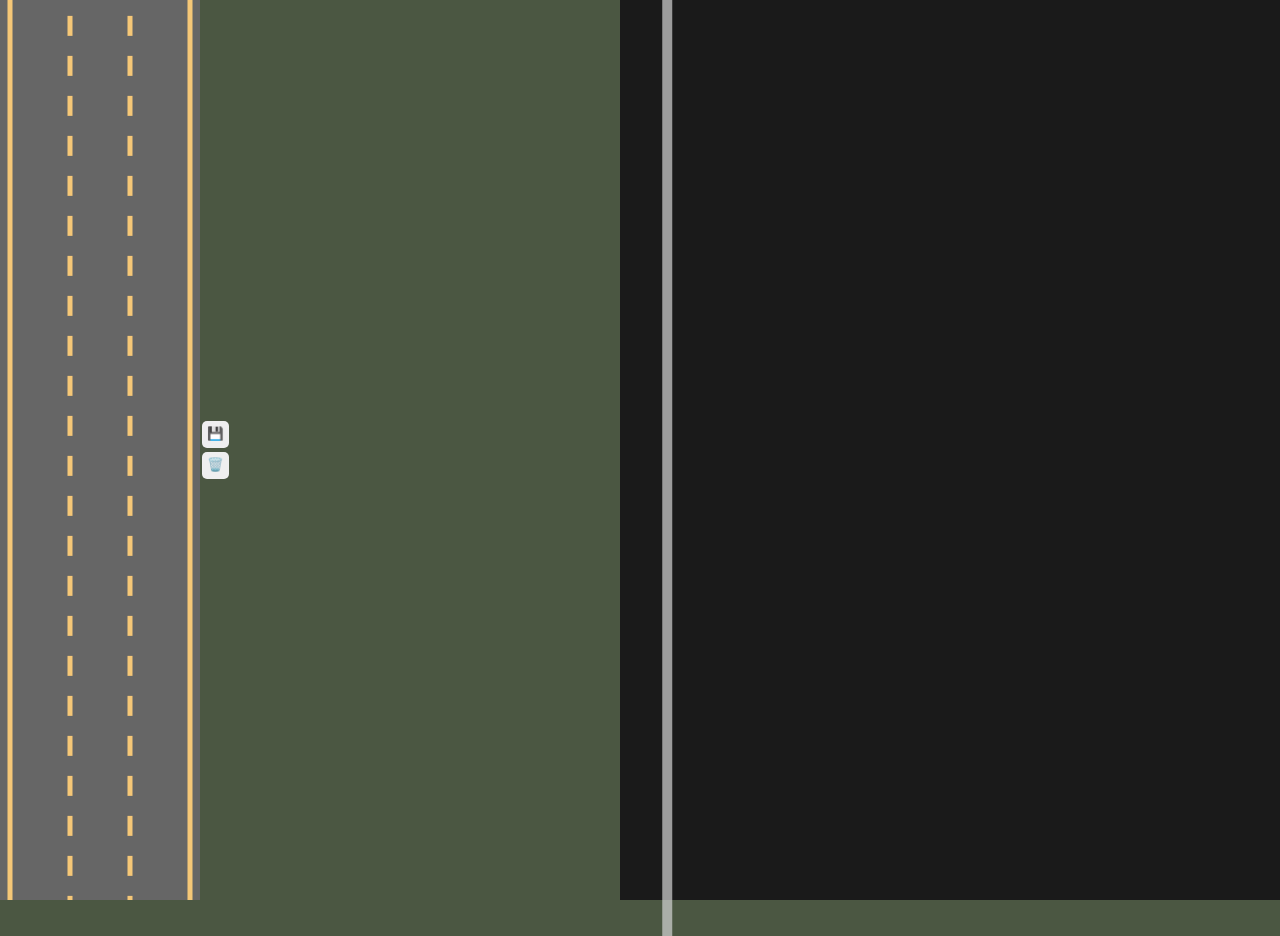
==== Personal-Related/JavaScript/Machine Learning Highway Driver/index.html @ c1846d04 "Uploaded Machine Learning Highway Driver project" ====
<!DOCTYPE html>
<head>
    <title>Self-Driving car</title>
    <link rel="stylesheet" href="style.css">
</head>
<body>
    <canvas id="carCanvas"></canvas>
    <div id="verticalButtons">
        <button onclick="save()">💾</button>
        <button onclick="discard()">🗑️</button>
    </div>
    <div class="slidecontainer">
        <input type="range" min="2" max="3" value="3" class="slider" id="myRange" oninput="setMaxSpeeds(value)">
      </div>
    <canvas id="networkCanvas"></canvas>
    <script src="visualiser.js"></script>
    <script src="network.js"></script>
    <script src="sensor.js"></script>
    <script src="utils.js"></script>
    <script src="road.js"></script>
    <script src="controls.js"></script>
    <script src="car.js"></script>
    <script src="main.js"></script>
</body>
</html>
---- Personal-Related/JavaScript/Machine Learning Highway Driver/style.css ----
body{
    margin: 0;
    background: rgb(75, 87, 66);
    overflow: hidden;
    display: flex;
    justify-content: center;
    align-items: center;
}

#verticalButtons{
    display: flex;
    flex-direction: column;
}

button{
    border: none;
    border-radius: 5px;
    padding: 5px 5px 7px 5px;
    margin: 2px;
    cursor: pointer;
}
button:hover{
    background: blue;
}

.slidecontainer {
    width: 100%; /* Width of the outside container */
  }
  
  /* The slider itself */
  .slider {
    -webkit-appearance: none;  /* Override default CSS styles */
    appearance: none;
    width: 250%; /* Full-width */
    height: 10px; /* Specified height */
    background: #d3d3d3; /* Grey background */
    outline: none; /* Remove outline */
    opacity: 0.7; /* Set transparency (for mouse-over effects on hover) */
    transform: rotate(270deg);
    margin: -50px;
    -webkit-transition: .2s; /* 0.2 seconds transition on hover */
    transition: opacity .2s;
  }
  
  /* Mouse-over effects */
  .slider:hover {
    opacity: 1; /* Fully shown on mouse-over */
  }
  
  /* The slider handle (use -webkit- (Chrome, Opera, Safari, Edge) and -moz- (Firefox) to override default look) */
  .slider::-webkit-slider-thumb {
    -webkit-appearance: none; /* Override default look */
    appearance: none;
    width: 25px; /* Set a specific slider handle width */
    height: 25px; /* Slider handle height */
    background: #04AA6D; /* Green background */
    cursor: pointer; /* Cursor on hover */
  }
  
  .slider::-moz-range-thumb {
    width: 25px; /* Set a specific slider handle width */
    height: 25px; /* Slider handle height */
    background: #04AA6D; /* Green background */
    cursor: pointer; /* Cursor on hover */
  }

#carCanvas{
    background: rgb(102, 102, 102);
}
#networkCanvas{
    background: rgb(26, 26, 26);
}
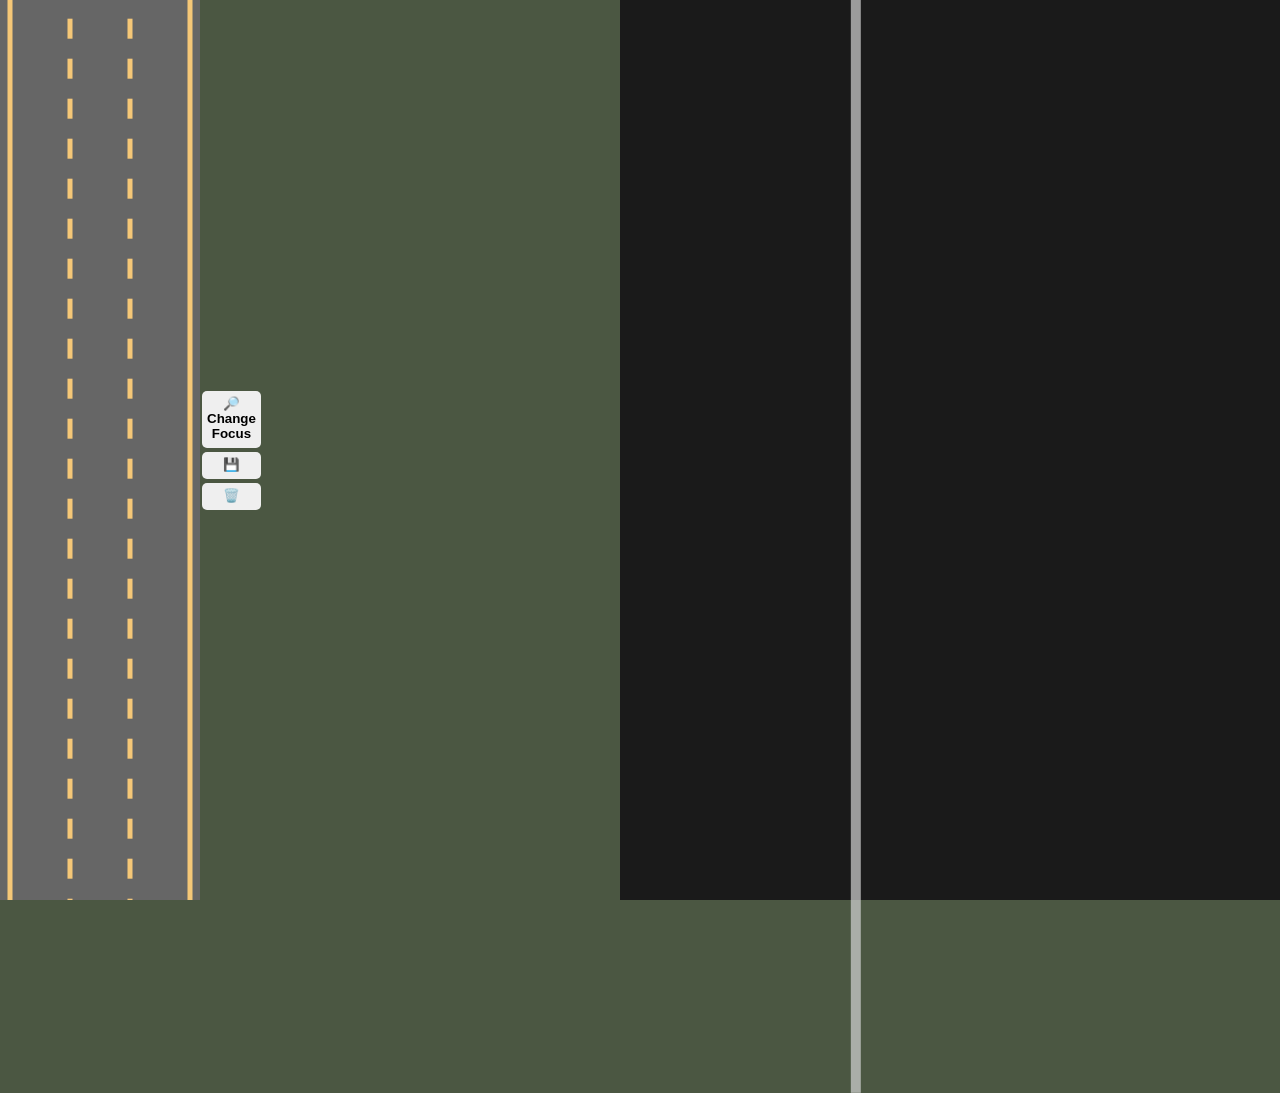
==== commit 7e85149a: "Modified Machine Learning Highway Driver project" ====
--- a/Personal-Related/JavaScript/Machine Learning Highway Driver/index.html
+++ b/Personal-Related/JavaScript/Machine Learning Highway Driver/index.html
@@ -6,6 +6,7 @@
 <body>
     <canvas id="carCanvas"></canvas>
     <div id="verticalButtons">
+        <button onclick="playerFocusSwitch()">🔎Change Focus</button>
         <button onclick="save()">💾</button>
         <button onclick="discard()">🗑️</button>
     </div>
--- a/Personal-Related/JavaScript/Machine Learning Highway Driver/style.css
+++ b/Personal-Related/JavaScript/Machine Learning Highway Driver/style.css
@@ -18,6 +18,7 @@
     padding: 5px 5px 7px 5px;
     margin: 2px;
     cursor: pointer;
+    font-weight: bolder;
 }
 button:hover{
     background: blue;
@@ -31,7 +32,7 @@
   .slider {
     -webkit-appearance: none;  /* Override default CSS styles */
     appearance: none;
-    width: 250%; /* Full-width */
+    width: 360%; /* Full-width */
     height: 10px; /* Specified height */
     background: #d3d3d3; /* Grey background */
     outline: none; /* Remove outline */
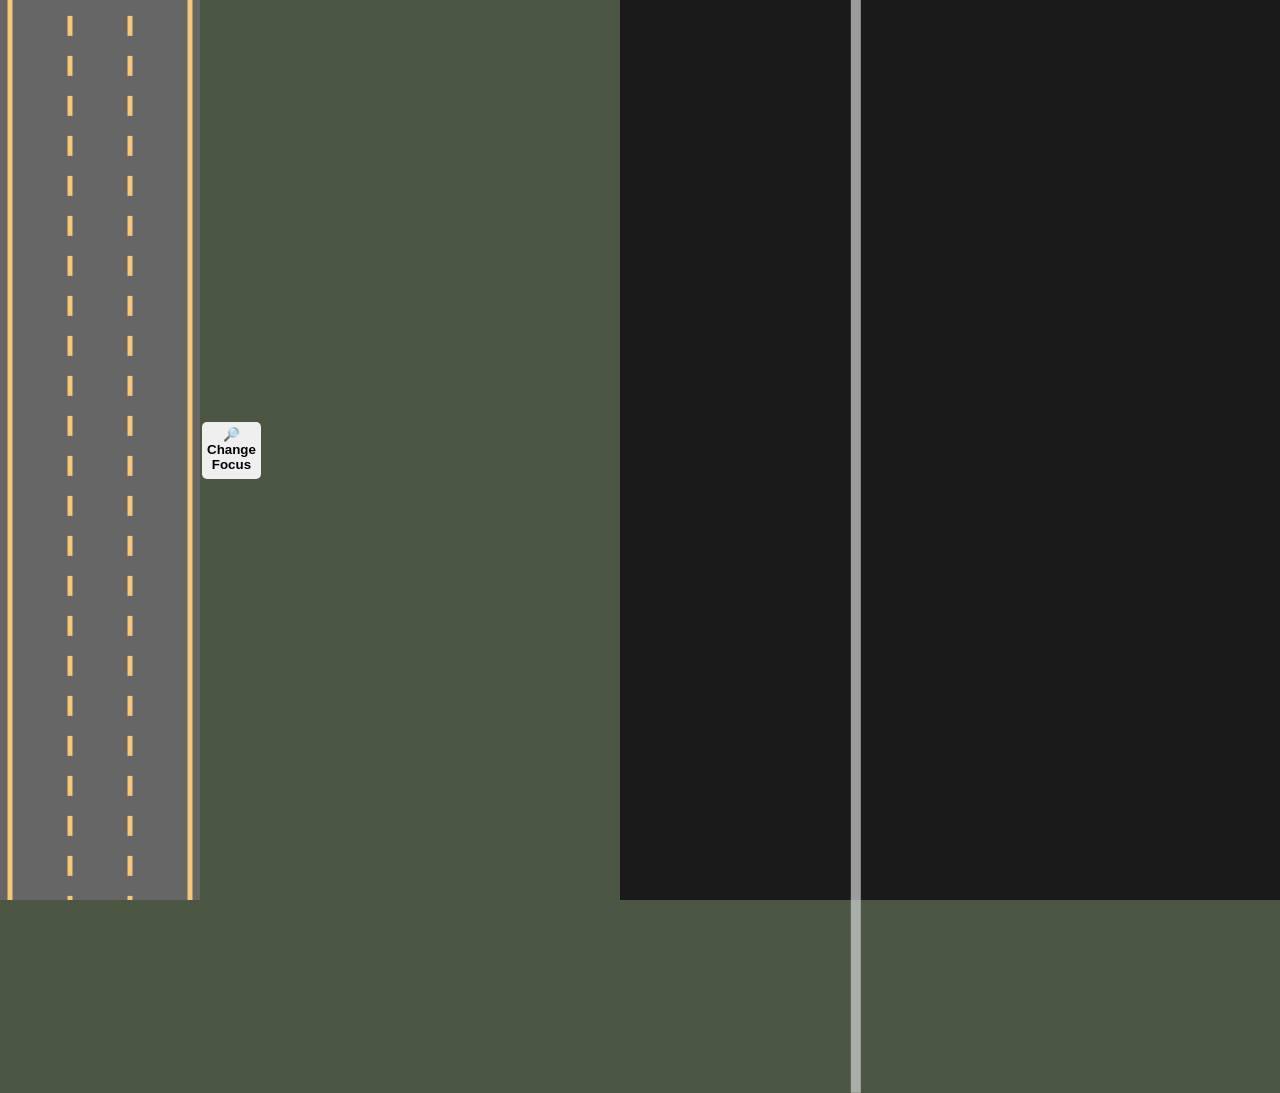
==== commit 311a0503: "Modified Machine Learning Highway Driver" ====
--- a/Personal-Related/JavaScript/Machine Learning Highway Driver/index.html
+++ b/Personal-Related/JavaScript/Machine Learning Highway Driver/index.html
@@ -7,8 +7,6 @@
     <canvas id="carCanvas"></canvas>
     <div id="verticalButtons">
         <button onclick="playerFocusSwitch()">🔎Change Focus</button>
-        <button onclick="save()">💾</button>
-        <button onclick="discard()">🗑️</button>
     </div>
     <div class="slidecontainer">
         <input type="range" min="2" max="3" value="3" class="slider" id="myRange" oninput="setMaxSpeeds(value)">
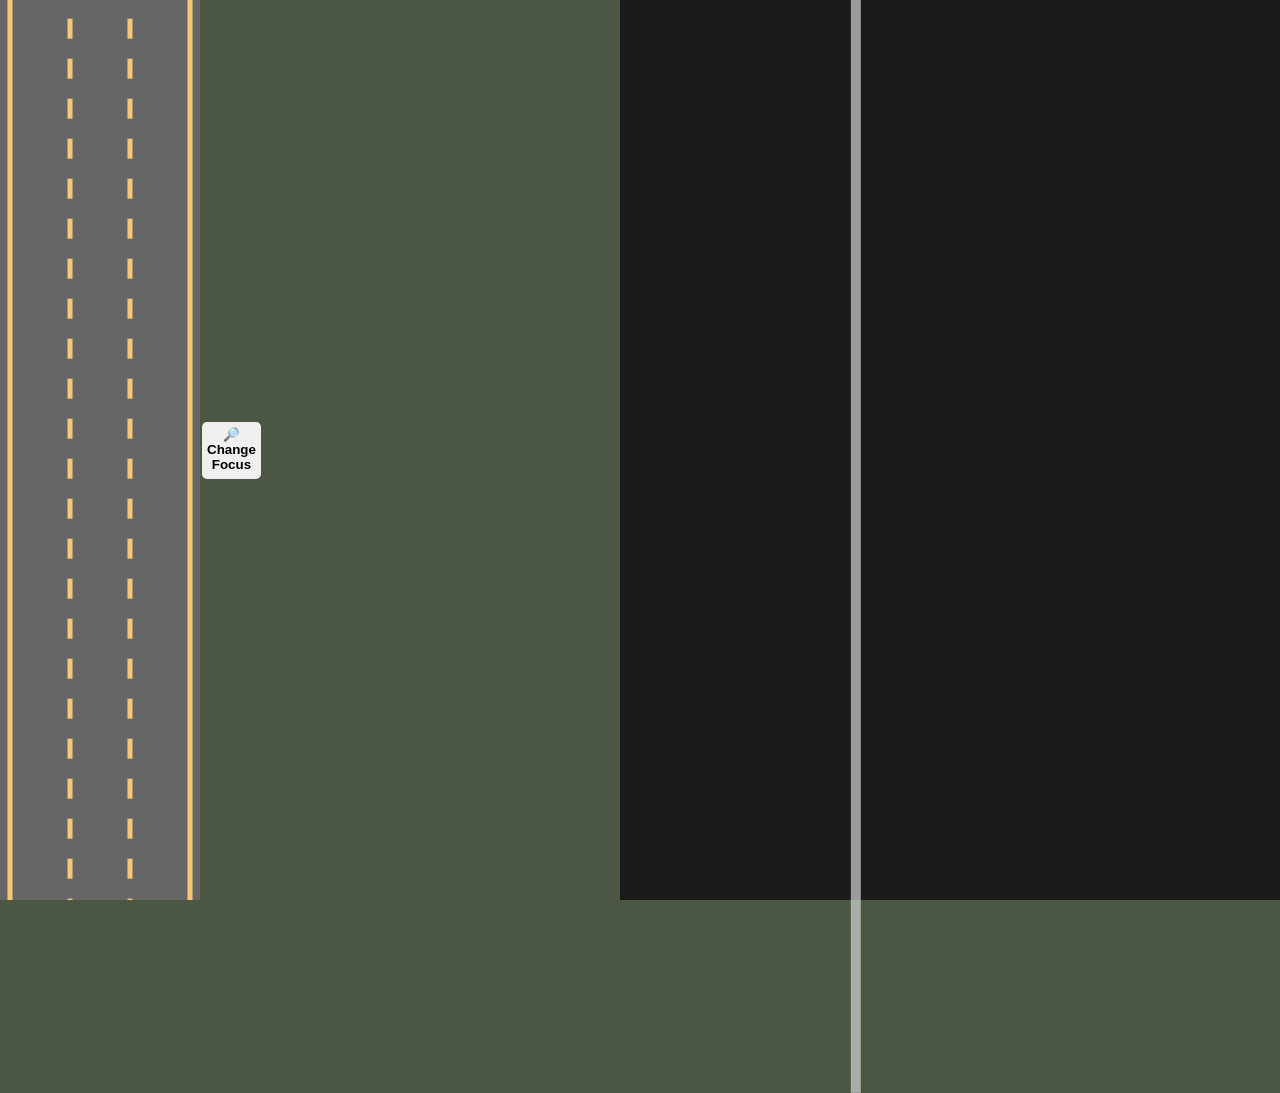
==== commit 84ea9b50: "Modified Machine Learning Highway Driver Added Cached Memory" ====
--- a/Personal-Related/JavaScript/Machine Learning Highway Driver/index.html
+++ b/Personal-Related/JavaScript/Machine Learning Highway Driver/index.html
@@ -12,6 +12,7 @@
         <input type="range" min="2" max="3" value="3" class="slider" id="myRange" oninput="setMaxSpeeds(value)">
       </div>
     <canvas id="networkCanvas"></canvas>
+    <script src="cachedBrainStorage.js"></script>
     <script src="visualiser.js"></script>
     <script src="network.js"></script>
     <script src="sensor.js"></script>
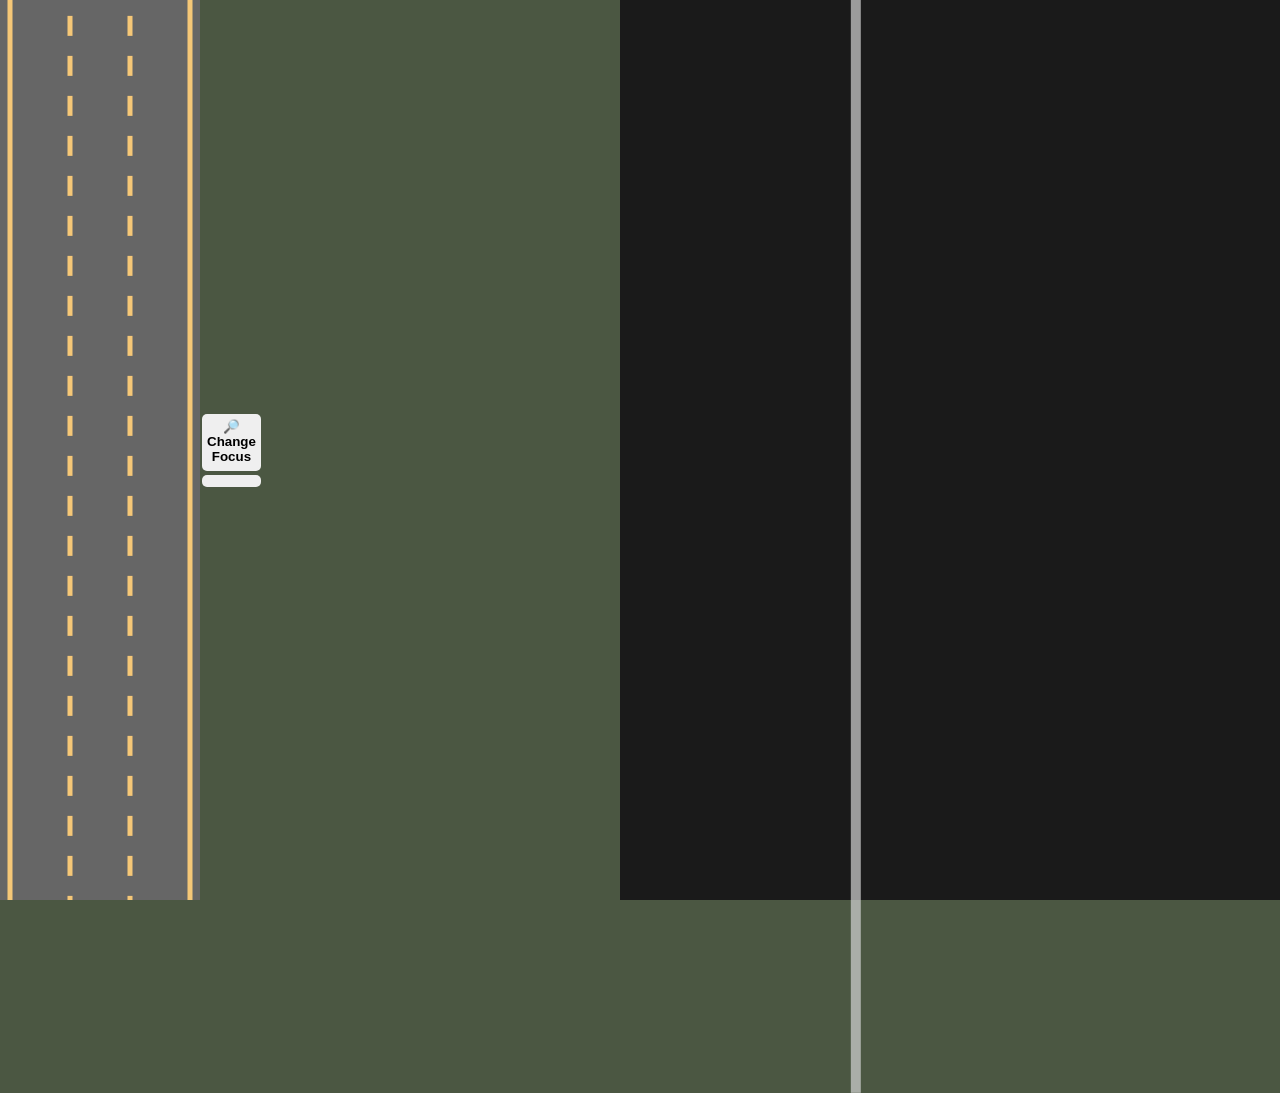
==== commit 5413d205: "Add files via upload" ====
--- a/Personal-Related/JavaScript/Machine Learning Highway Driver/index.html
+++ b/Personal-Related/JavaScript/Machine Learning Highway Driver/index.html
@@ -7,6 +7,7 @@
     <canvas id="carCanvas"></canvas>
     <div id="verticalButtons">
         <button onclick="playerFocusSwitch()">🔎Change Focus</button>
+        <button></button>
     </div>
     <div class="slidecontainer">
         <input type="range" min="2" max="3" value="3" class="slider" id="myRange" oninput="setMaxSpeeds(value)">
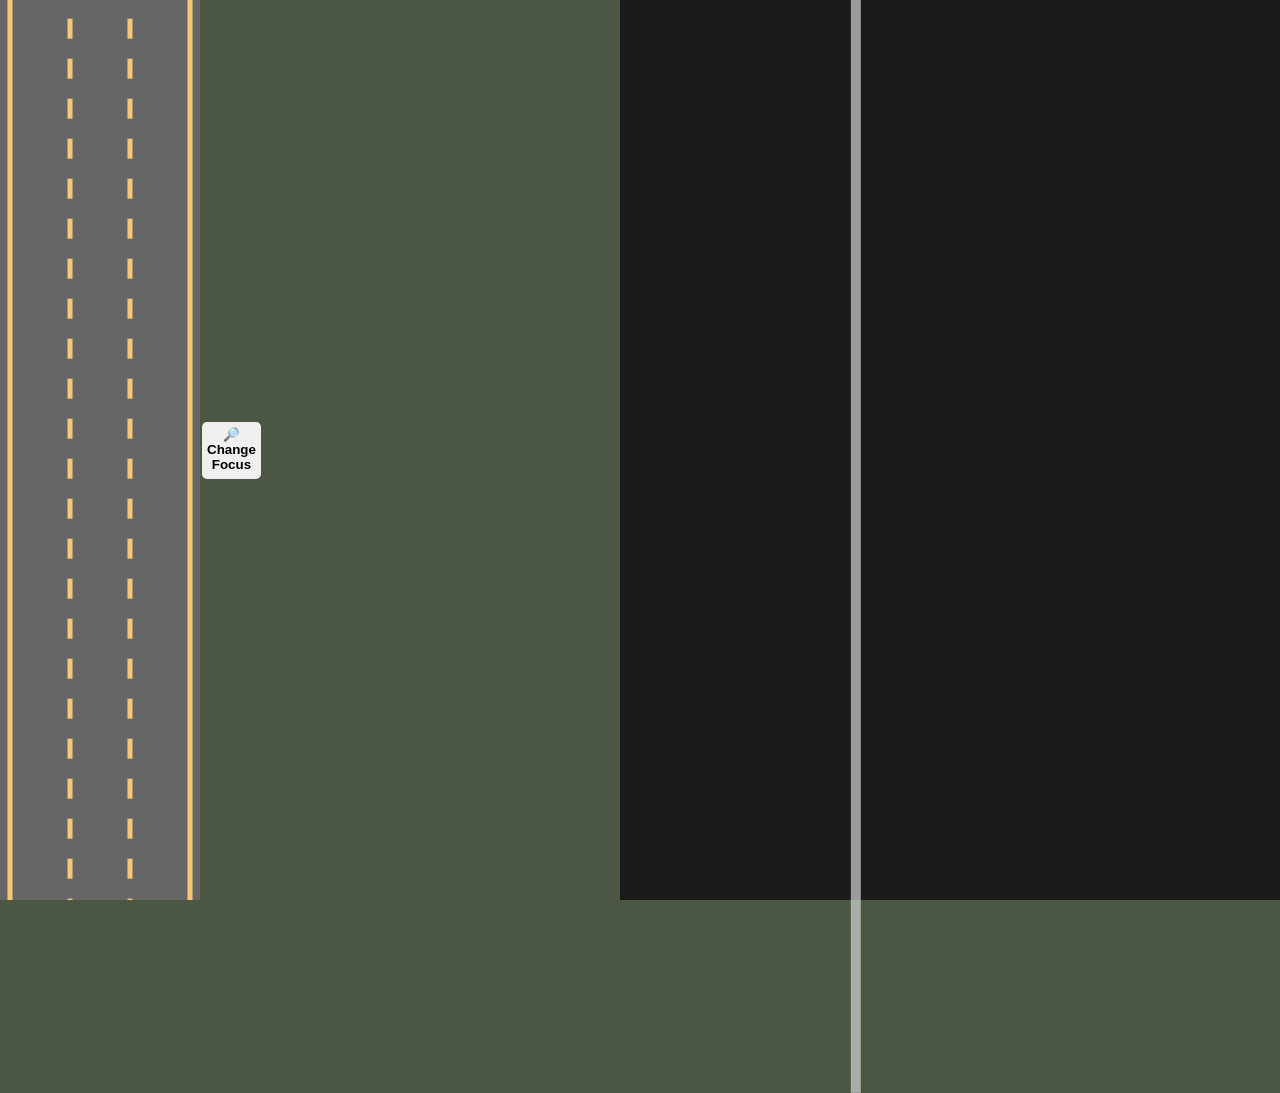
==== commit 75d3b0e7: "Add files via upload" ====
--- a/Personal-Related/JavaScript/Machine Learning Highway Driver/index.html
+++ b/Personal-Related/JavaScript/Machine Learning Highway Driver/index.html
@@ -7,7 +7,6 @@
     <canvas id="carCanvas"></canvas>
     <div id="verticalButtons">
         <button onclick="playerFocusSwitch()">🔎Change Focus</button>
-        <button></button>
     </div>
     <div class="slidecontainer">
         <input type="range" min="2" max="3" value="3" class="slider" id="myRange" oninput="setMaxSpeeds(value)">
